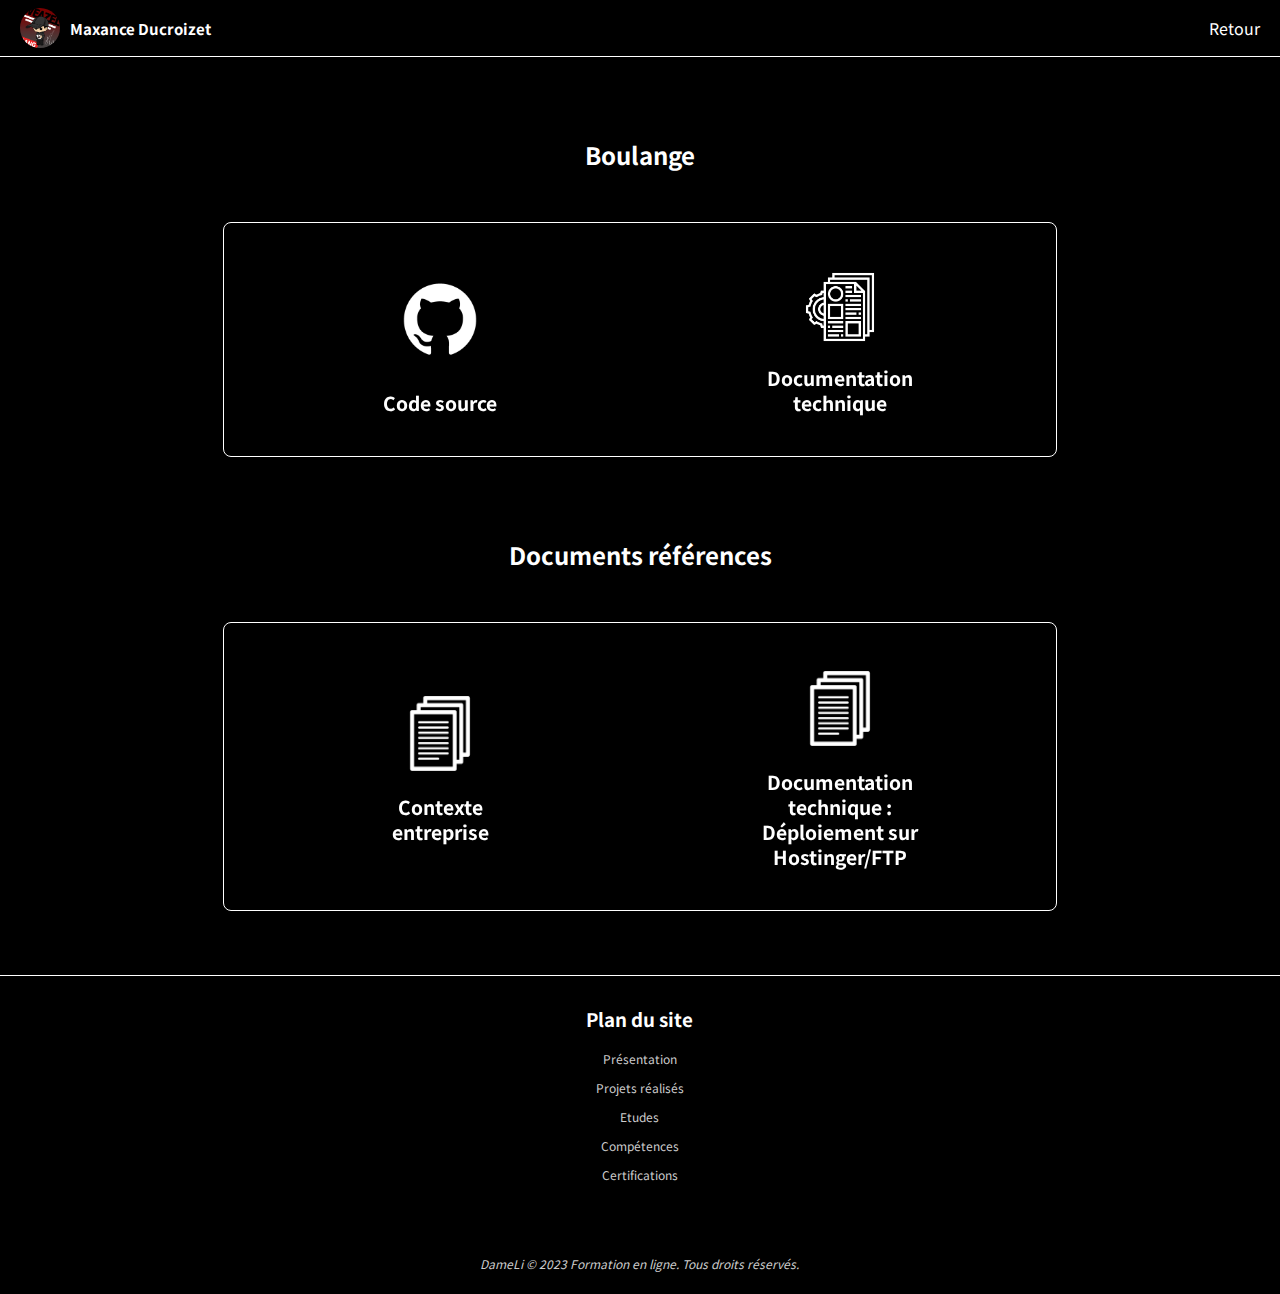
==== navdoc/boulange.html @ 87feead5 "Bonne nuit" ====
<html lang="fr">
	<head>
		<meta charset="UTF-8" />
		<meta http-equiv="X-UA-Compatible" content="IE=edge" />
		<meta name="viewport" content="width=device-width, initial-scale=1.0" />
		<link rel="stylesheet" href="../style.css" />
		<title>DameLiFolio</title>
	</head>

    <body>

      <nav>
        <div class="profile">
          <img src="../image/PP.jpg" alt="profile photo" />
          <h1>Maxance Ducroizet</h1>
        </div>
        <ul>
          <li><a href="../index.html">Retour</a></li>
        </ul>
      </nav>

      <div class="title">
        <h2>Boulange</h2>
      </div>
      

      <div class="container">
          
          <div class="item">
            <a href="https://github.com/DameLi-0/CAFOMA-Web">
              <div class="item-image">
                <img src="../image/GitHub.png" width="96" height="96">
              </div>
              <div class="item-text">Code source</div>
              <div class="item-link-desc">Access...</div>
            </a>
          </div>
  
          <div class="item">
            <a href="../document/projets/Boulange/Documentation Technique _ Boulange.pdf">
              <div class="item-image">
                <img src="../image/documentationTech.png" width="70" height="70">
              </div>
              <div class="item-text">Documentation technique</div>
              <div class="item-link-desc">Access...</div>
            </a>
          </div>

      </div>


<!-- DOCUMENT REFERENCE -->

      <div class="title">
        <h2>Documents références</h2>
      </div>
      <div class="container">

        <div class="item">
          <a href="../document/projets/CAFOMA/Contexte Entreprise _ Badénia Tech.pdf">
            <div class="item-image">
              <img src="../image/document.png" width="70" height="75">
            </div>
            <div class="item-text">Contexte entreprise</div>
            <div class="item-link-desc">Access...</div>
          </a>
        </div>        

      <div class="item">
        <a href="../document/documentation/Documentation Technique - Déploiement sur Hostinger _ FTP.pdf">
        <div class="item-image">
            <img src="../image/document.png" width="70" height="75">
        </div>
        <div class="item-text">Documentation technique : Déploiement sur Hostinger/FTP</div>
        <div class="item-link-desc">Access...</div>
        </a>
      </div>

    </div>

        <!-- FOOTER -->
		  <footer>
	      <div class="colonne"></div>
        <div class="colonne">
          <h3>Plan du site</h3>
          <p>Présentation</p>
          <p>Projets réalisés</p>
          <p>Etudes</p>
          <p>Compétences</p>
          <p>Certifications</p>
          <br>
          <br>
          <p><i>DameLi © 2023 Formation en ligne. Tous droits réservés.</i></p>
        </div>
			  <div class="colonne"></div>
		  </footer>
    </body>

</html>
---- style.css ----
@import url('https://fonts.googleapis.com/css2?family=Noto+Sans+JP:wght@300;400&family=Oswald:wght@300&display=swap');

body {
	font-family: 'Noto Sans JP', sans-serif;
  background-color: #000;
	margin: 0;
}

nav {
	display: flex;
	flex-wrap: wrap;
	justify-content: space-between;
	align-items: center;
	background-color: black;
	position: sticky;
	top: 0;
  padding: 0 20px;
  border-bottom: 1px solid white;
}
nav .profile {
	display: flex;
	align-items: center;
}
nav .profile img {
	width: 40px;
	height: 40px;
	border-radius: 50%;
}
nav .profile h1 {
	margin-left: 10px;
	font-size: 15px;
  color: white;
}
nav ul {
	display: flex;
	list-style-type: none;
}
nav ul li {
	margin-left: 20px;
	cursor: pointer;
  color: white;
}

.page-content {
	margin: 4%;
}
.page-content header {
	margin-top: 5%;
	max-width: 80%;
}
.page-content header h1 {
	margin: 0;
	text-transform: uppercase;
	font-family: 'Oswald', sans-serif;
	font-size: 5vw;
  color: white;
}
.page-content header p {
	line-height: 30px;
	color: #818181;
  font-size: 20px;
}
.page-content header button:hover {
	color: #ccc;
	border-bottom-color: #000;
}
.page-content .presentation-image {
	margin-top: 5%;
}
.page-content .presentation-image img {
	max-width: 100%;
	height: auto;
}

.page-content .projects-section {
	margin-top: 6%;
}
.page-content .projects-section h1 {
	font-family: 'Oswald', sans-serif;
	text-transform: uppercase;
	font-size: 3vw;
  color: white;
}
.page-content .projects-section .projects {
	display: flex;
    flex-wrap: wrap;
    flex-direction: row;
    justify-content: space-evenly;
	align-items: center;
}	
.page-content .projects-section .project {
	margin-right: 20px;
	max-width: 195px;
  color: white;
  text-align: center;
}
.page-content .projects-section .project h4 {
	margin: 0;
  color: white;
  font-size: 22px;
}
.page-content .projects-section .project .description {
  color: white;
  font-size: 14px;
}
.page-content .projects-section .project .dates {
	color: rgb(145, 145, 145);
  font-size: 13px;
}

.bt_blanc{
  cursor: pointer;
  font-size: small;
  background-color: black;
  border-radius: 25px;
  color: white;
  padding: 7px;
  margin-top: 5px;
  border: 1px solid white;
}

.bt_blanc:hover{
  background-color: white;
  color: black;
}



.title{
  color: white;
  text-align: center;
  margin-top: 80px;
}

.container {
    display: flex;
    flex-direction: row;
    flex-wrap: wrap;
    width: 800px;
    background: black;
    margin: 50px auto;
    border-radius: 8px;
    padding: 1rem;
    border: 1px solid white;
}
.container .item {
    flex-basis: 25%;
    max-width: 25%;
    text-align: center;
    position: relative;
    padding: 0.5rem;
    box-sizing: border-box;
    margin: auto;
}
.container .item a {
    text-decoration: none;
    color: white;
    display: flex;
    flex-direction: column;
    align-items: center;
    position: relative;
}
.container .item a:before {
    content: "";
    position: absolute;
    top: 0;
    left: 50%;
    width: 0px;
    height: 0px;
    opacity: 0;
    border: 2px solid white;
    border-bottom: none;
    border-radius: 8px 8px 0 0;
    transition: width 0.15s ease-out 0.15s, left 0.15s ease-out 0.15s, height 0.15s ease-out, opacity ease-out 0.3s;
}
.container .item a:after {
    content: "";
    position: absolute;
    bottom: 0;
    left: 50%;
    width: 0px;
    height: 0px;
    opacity: 0;
    border: 2px solid white;
    border-top: none;
    border-radius: 0 0 8px 8px;
    transition: width 0.15s ease-out 0.15s, left 0.15s ease-out 0.15s, height 0.15s ease-out, opacity ease-out 0.3s;
}
.container .item-image {
    padding: 1.5rem;
}
.container .item-text {
    font-size: 1rem;
    font-size: 1.2rem;
    font-weight: 700;
    color: white;
    line-height: 1rem;
    transition: transform ease 0.4s, opacity ease 0.4s;
    opacity: 1;
    line-height: 25px;
}
.container .item-link-desc {
    font-size: 1rem;
    font-size: 1.2rem;
    font-weight: 700;
    color: white;
    line-height: 1rem;
    transition: transform ease 0.4s, opacity ease 0.4s;
    opacity: 0;
}
.container .item a:hover .item-text {
    transform: translatey(-1rem);
    opacity: 0;
}
.container .item a:hover .item-link-desc {
    transform: translatey(-1rem);
    opacity: 1;
}
.container .item a:hover:before {
    width: 100%;
    height: calc(100% - 10px);
    left: 0px;
    opacity: 1;
    transition: width 0.15s ease-out, left 0.15s ease-out, height 0.15s ease-out 0.15s, opacity ease-out 0.15s;
}
.container .item a:hover:after {
    width: 100%;
    height: 10px;
    left: 0px;
    opacity: 1;
    transition: width 0.15s ease-out, left 0.15s ease-out, height 0.15s ease-out 0.15s, opacity ease-out 0.15s;
}








footer {
	margin-top: 5%;
	display: flex;
	flex-wrap: wrap;
	justify-content: space-around;
	padding: 10px;
	background-color: #000;
	color: white;
  border-top: 1px solid white;
  text-align: center;
}
footer .colonne p {
	font-size: 12px;
	color: #ccc;
	cursor: pointer;
}
footer .colonne p:hover {
	color: #fff;
}

hr{
  width: 80%;
  color: white;
}

a{
  color: #fff;
  text-decoration: none;
}

#contact{
  margin-top: 100px;
}


@media screen and (max-width: 700px) {
	nav {
		justify-content: center;
	}
	nav ul {
		display: none;
	}
  .container{
    display: flex;
    width: auto;
    flex-direction: column;
    align-items: center;
  }

	.page-content header {
		margin-top: 10%;
		max-width: 100%;
    	text-align: center;
	}
	.page-content .projects-section {
		margin-top: 15%;
		text-align: center;
	}
	.page-content .projects-section h1 {
		font-size: 1.5em;
	}
	.page-content .projects-section .project {
		margin-right: 0;
		margin-bottom: 20px;
		max-width: 100%;
	}
	.page-content .projects-section .project .description {
		font-size: 13px;
	}
}
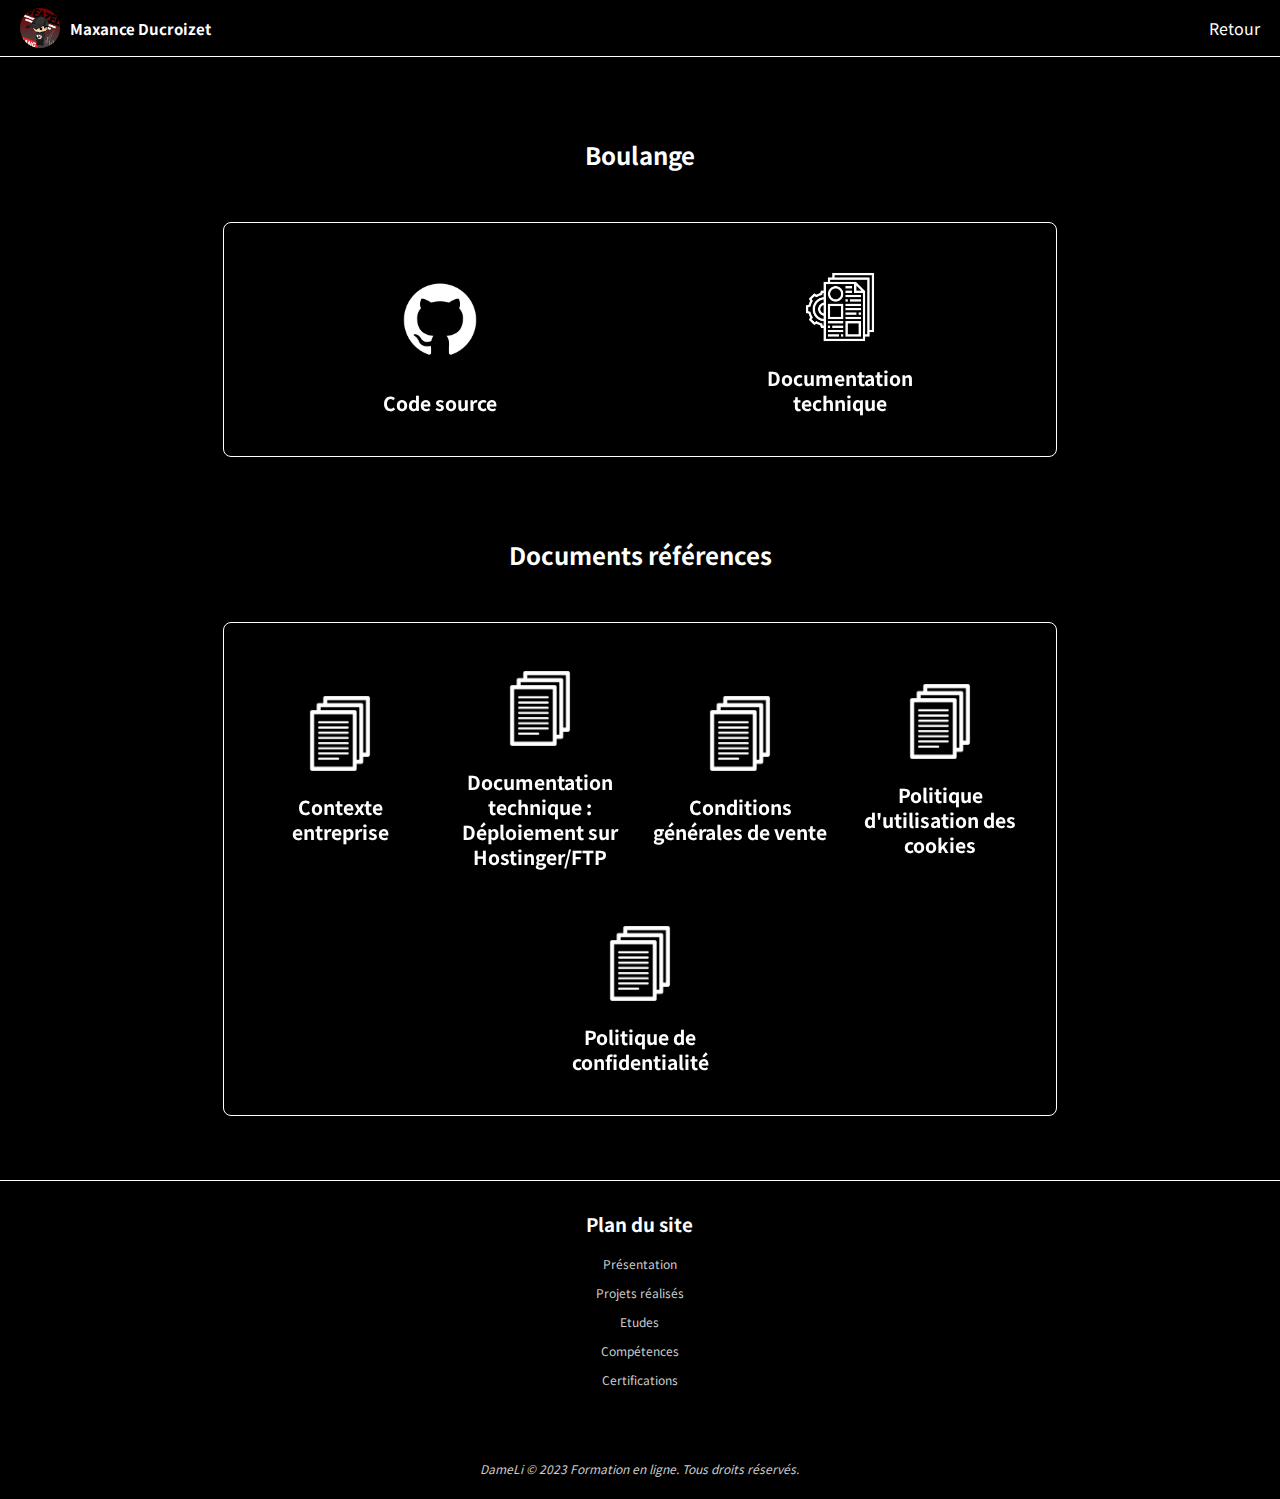
==== commit 67be5830: "last time" ====
--- a/navdoc/boulange.html
+++ b/navdoc/boulange.html
@@ -76,6 +76,36 @@
         </a>
       </div>
 
+      <div class="item">
+        <a href="../document/projets/Boulange/Boulanger - Conditions générales de vente.pdf">
+        <div class="item-image">
+            <img src="../image/document.png" width="70" height="75">
+        </div>
+        <div class="item-text">Conditions générales de vente</div>
+        <div class="item-link-desc">Access...</div>
+        </a>
+      </div>
+
+      <div class="item">
+        <a href="../document/projets/Boulange/Boulanger - Politique d'utilisation des cookies .pdf">
+        <div class="item-image">
+            <img src="../image/document.png" width="70" height="75">
+        </div>
+        <div class="item-text">Politique d'utilisation des cookies</div>
+        <div class="item-link-desc">Access...</div>
+        </a>
+      </div>
+
+      <div class="item">
+        <a href="../document/projets/Boulange/Boulanger - Politique de confidentialité .pdf">
+        <div class="item-image">
+            <img src="../image/document.png" width="70" height="75">
+        </div>
+        <div class="item-text">Politique de confidentialité</div>
+        <div class="item-link-desc">Access...</div>
+        </a>
+      </div>
+
     </div>
 
         <!-- FOOTER -->
--- a/style.css
+++ b/style.css
@@ -4,6 +4,10 @@
 	font-family: 'Noto Sans JP', sans-serif;
   background-color: #000;
 	margin: 0;
+}
+
+.comp{
+  font-size: 10px;
 }
 
 nav {
